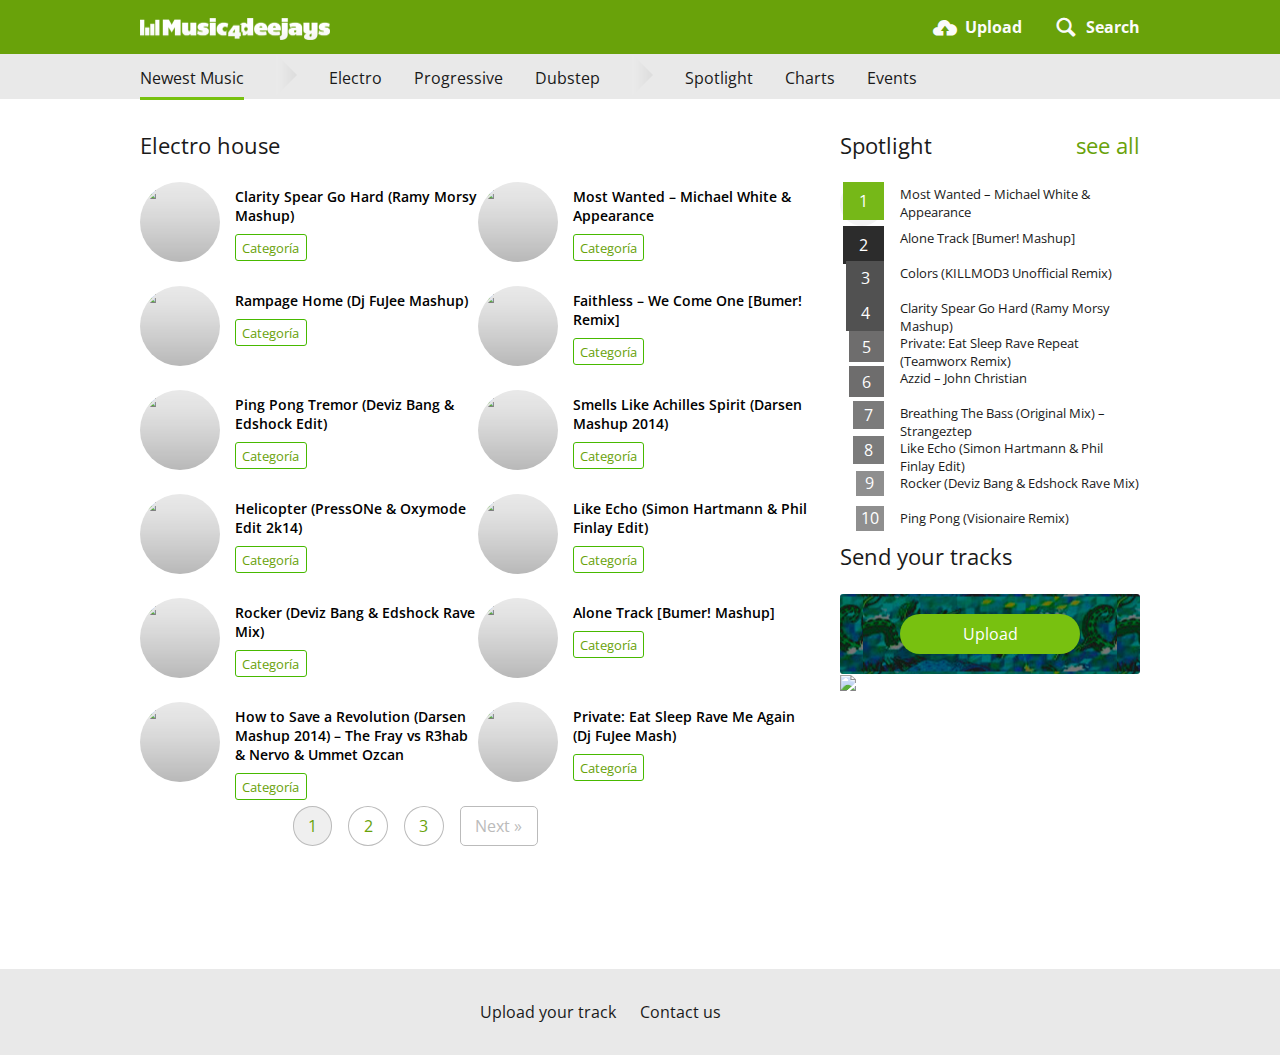
==== category.html @ d6970b84 "Pagination + category.html" ====
<!Doctype html>
<html>
<head>

	<title>Music4deejays.com</title>
	<meta charset="utf-8" />
	<meta name="description" content="Esto es una descripción" />
	<meta name="viewport" content="width=device-width, user-scalable=no, initial-scale=1.0, minimum-scale=1.0, maximum-scale=1.0">

	<link href='http://fonts.googleapis.com/css?family=Open+Sans:400,700' rel='stylesheet' type='text/css'>
	<link rel="stylesheet" type="text/css" href="normalize.css" />
	<link rel="stylesheet" type="text/css" href="style.css" />

</head>
<body>
 
	<header>
		<div class="container">
			<div class="logo">
				<a href="index.html"></a>
			</div>
          	<div class="options">
				<form id="search_form" role="search" method="get" action="http://music4deejays.com/" >
	            	<input type="text" value="" id="campo" name="s" id="s" placeholder="Write something..." autocomplete="off" />
	             	<input type="button" type="submit" value="Search" id="icono" />
	          	</form>
          		<ul>
          			<li id="upload">
          				<a href="">
          					<span class="icon-upload"></span>
          					<p>
          						Upload
          					</p>
          				</a>
          			</li>
           			<li id="open_search_form">
          				<a href="#">
          					<span class="icon-search"></span>
          					<p>
          						Search
          					</p>
          				</a>
          			</li>
          		</ul>  
			</div>
		</div>
	</header>

	<nav>
		<ul>
			<li class="selected">
				<a href="index.html">Newest Music</a>
			</li>

			<div class="divide_header"></div>

			<li>
				<a href="category.html">Electro</a>
			</li>
			<li>
				<a href="category.html">Progressive</a>
			</li>
			<li>
				<a href="category.html">Dubstep</a>
			</li>

			<div class="divide_header"></div>

			<li>
				<a href="spotlight.html">Spotlight</a>
			</li>
			<li>
				<a href="charts.html">Charts</a>
			</li>
			<li>
				<a href="events.html">Events</a>
			</li>
		</ul>
	</nav>


    <main id="content">

        <div class="box_middle">
        <section class="left">

            <div class="section_title">
                <h1>
                    Electro house                </h1>
            </div>

            <!-- CATEGORY -->

                                    <article class="song">
                <a href="http://music4deejays.com/clarity-spear-go-hard-ramy-morsy-mashup-sick-individuals-zedd-ftampa-steve-forest-vs-quintino/">

                                        
                    <div class="image">
                        <span class="gradient"></span>
                        <img src="http://music4deejays.com/wp-content/uploads/2014/05/211472.jpg" />
                    </div>
                    <div class="info">
                        <h2>
                            Clarity Spear Go Hard (Ramy Morsy Mashup)                        </h2>
                        <p>
                            <a href="category.html">
                                Categoría
                            </a>
                        </p>
                    </div>
                </a>
            </article>
                                                <article class="song">
                <a href="http://music4deejays.com/most-wanted-michael-white-appearance/">

                                        
                    <div class="image">
                        <span class="gradient"></span>
                        <img src="http://music4deejays.com/wp-content/uploads/2014/05/artworks-000057449940-k8b0wc-t500x500.jpg" />
                    </div>
                    <div class="info">
                        <h2>
                            Most Wanted &#8211; Michael White &#038; Appearance                        </h2>
                        <p>
                            <a href="category.html">
                                Categoría
                            </a>
                        </p>
                    </div>
                </a>
            </article>
                                                <article class="song">
                <a href="http://music4deejays.com/stefan-dabruck-penelope-austin-varn-rampage-home-dj-fujee-mashup/">

                                        
                    <div class="image">
                        <span class="gradient"></span>
                        <img src="http://music4deejays.com/wp-content/uploads/2014/06/artworks-000081136229-ffbh1i-t500x500.jpg" />
                    </div>
                    <div class="info">
                        <h2>
                            Rampage Home (Dj FuJee Mashup)                        </h2>
                        <p>
                            <a href="category.html">
                                Categoría
                            </a>
                        </p>
                    </div>
                </a>
            </article>
                                                <article class="song">
                <a href="http://music4deejays.com/faithless-we-come-one-bumer-remix/">

                                        
                    <div class="image">
                        <span class="gradient"></span>
                        <img src="http://music4deejays.com/wp-content/uploads/2014/05/artworks-000073325190-tkkmja-t500x500.jpg" />
                    </div>
                    <div class="info">
                        <h2>
                            Faithless &#8211; We Come One [Bumer! Remix]                        </h2>
                        <p>
                            <a href="category.html">
                                Categoría
                            </a>
                        </p>
                    </div>
                </a>
            </article>
                                                <article class="song">
                <a href="http://music4deejays.com/ping-pong-tremor-deviz-bang-edshock-edit/">

                                        
                    <div class="image">
                        <span class="gradient"></span>
                        <img src="http://music4deejays.com/wp-content/uploads/2014/05/ping-pong-tremor-deviz-bang-edshock-edit_large1.jpg" />
                    </div>
                    <div class="info">
                        <h2>
                            Ping Pong Tremor (Deviz Bang &#038; Edshock Edit)                        </h2>
                        <p>
                            <a href="category.html">
                                Categoría
                            </a>
                        </p>
                    </div>
                </a>
            </article>
                                                <article class="song">
                <a href="http://music4deejays.com/smells-like-achilles-spirit-darsen-mashup-2014/">

                                        
                    <div class="image">
                        <span class="gradient"></span>
                        <img src="http://music4deejays.com/wp-content/uploads/2014/05/artworks-000077849774-cfu9yg-t200x200.jpg" />
                    </div>
                    <div class="info">
                        <h2>
                            Smells Like Achilles Spirit (Darsen Mashup 2014)                        </h2>
                        <p>
                            <a href="category.html">
                                Categoría
                            </a>
                        </p>
                    </div>
                </a>
            </article>
                                                <article class="song">
                <a href="http://music4deejays.com/martin-garrix-firebeatz-helicopter-pressone-oxymode-edit-2k14/">

                                        
                    <div class="image">
                        <span class="gradient"></span>
                        <img src="http://music4deejays.com/wp-content/uploads/2014/05/0817865af1bcb5b65c0c0b4fa8625a59.jpg" />
                    </div>
                    <div class="info">
                        <h2>
                            Helicopter (PressONe &#038; Oxymode Edit 2k14)                        </h2>
                        <p>
                            <a href="category.html">
                                Categoría
                            </a>
                        </p>
                    </div>
                </a>
            </article>
                                                <article class="song">
                <a href="http://music4deejays.com/blasterjaxx-vs-nicky-romero-nervo-like-echo-simon-hartmann-phil-finlay-edit/">

                                        
                    <div class="image">
                        <span class="gradient"></span>
                        <img src="http://music4deejays.com/wp-content/uploads/2014/05/af587cbc0493f1d29f5654618cff2482.jpg" />
                    </div>
                    <div class="info">
                        <h2>
                            Like Echo (Simon Hartmann &#038; Phil Finlay Edit)                        </h2>
                        <p>
                            <a href="category.html">
                                Categoría
                            </a>
                        </p>
                    </div>
                </a>
            </article>
                                                <article class="song">
                <a href="http://music4deejays.com/rocker-deviz-bang-edshock-rave-mix/">

                                        
                    <div class="image">
                        <span class="gradient"></span>
                        <img src="http://music4deejays.com/wp-content/uploads/2014/05/rocker-deviz-bang-edshock-rave-mix_large.jpg" />
                    </div>
                    <div class="info">
                        <h2>
                            Rocker (Deviz Bang &#038; Edshock Rave Mix)                        </h2>
                        <p>
                            <a href="category.html">
                                Categoría
                            </a>
                        </p>
                    </div>
                </a>
            </article>
                                                <article class="song">
                <a href="http://music4deejays.com/alone-track-bumer-mashup-armin-van-buuren-sander-van-doorn-firebeatz/">

                                        
                    <div class="image">
                        <span class="gradient"></span>
                        <img src="http://music4deejays.com/wp-content/uploads/2014/05/artworks-000076720924-6m9kg2-t500x500.jpg" />
                    </div>
                    <div class="info">
                        <h2>
                            Alone Track [Bumer! Mashup]                        </h2>
                        <p>
                            <a href="category.html">
                                Categoría
                            </a>
                        </p>
                    </div>
                </a>
            </article>
                                                <article class="song">
                <a href="http://music4deejays.com/how-to-save-a-revolution-darsen-mashup-2014-the-fray-vs-r3hab-nervo-ummet-ozcan/">

                                        
                    <div class="image">
                        <span class="gradient"></span>
                        <img src="http://music4deejays.com/wp-content/uploads/2014/05/artworks-000069917016-l5auhv-t200x200.jpg" />
                    </div>
                    <div class="info">
                        <h2>
                            How to Save a Revolution (Darsen Mashup 2014) &#8211; The Fray vs R3hab &#038; Nervo &#038; Ummet Ozcan                        </h2>
                        <p>
                            <a href="category.html">
                                Categoría
                            </a>
                        </p>
                    </div>
                </a>
            </article>
                                                <article class="song">
                <a href="http://music4deejays.com/eat-sleep-rave-me-again-dj-fujee-mash-fatboy-slim-vs-dimitri-vegas-like-mike-ummet-ozcan-vs-john-newman/">

                                        
                    <div class="image">
                        <span class="gradient"></span>
                        <img src="http://music4deejays.com/wp-content/uploads/2014/05/601ce50390fc8edb1afc1bbad7e15e24-e1400696045914.jpg" />
                    </div>
                    <div class="info">
                        <h2>
                            Private: Eat Sleep Rave Me Again (Dj FuJee Mash)                        </h2>
                        <p>
                            <a href="category.html">
                                Categoría
                            </a>
                        </p>
                    </div>
                </a>
            </article>
                                    
            <!-- pagination -->
<div class="pagination">
	<span class='page-numbers current'>1</span>
<a class='page-numbers' href='http://music4deejays.com/electro/page/2/'>2</a>
<a class='page-numbers' href='http://music4deejays.com/electro/page/3/'>3</a>
<a class="next page-numbers" href="http://music4deejays.com/electro/page/2/">Next &raquo;</a></div>
<!-- /pagination -->

        </section>
        <section class="right">

            <div class="box">

                <div class="section_title">
                    <h1>
                        Spotlight
                        <a href="http://music4deejays.com/spotlight">
                            see all
                        </a>
                    </h1>
                </div> 
                <ul class="top_list">

                     
                    <li>
                        <a href="http://music4deejays.com/most-wanted-michael-white-appearance/">
                            <div class="image">
                                <span class="position">1</span>
                                <span class="gradient"></span> 
                            </div>
                            <div class="info">
                                <h2>
                                    Most Wanted &#8211; Michael White &#038; Appearance                                </h2>
                            </div>
                        </a>
                    </li>

                     
                    <li>
                        <a href="http://music4deejays.com/alone-track-bumer-mashup-armin-van-buuren-sander-van-doorn-firebeatz/">
                            <div class="image">
                                <span class="position">2</span>
                                <span class="gradient"></span> 
                            </div>
                            <div class="info">
                                <h2>
                                    Alone Track [Bumer! Mashup]                                </h2>
                            </div>
                        </a>
                    </li>

                     
                    <li>
                        <a href="http://music4deejays.com/colors-killmod3-unofficial-remix-tritonal-paris-blohm-feat-sterling-fox/">
                            <div class="image">
                                <span class="position">3</span>
                                <span class="gradient"></span> 
                            </div>
                            <div class="info">
                                <h2>
                                    Colors (KILLMOD3 Unofficial Remix)                                </h2>
                            </div>
                        </a>
                    </li>

                     
                    <li>
                        <a href="http://music4deejays.com/clarity-spear-go-hard-ramy-morsy-mashup-sick-individuals-zedd-ftampa-steve-forest-vs-quintino/">
                            <div class="image">
                                <span class="position">4</span>
                                <span class="gradient"></span> 
                            </div>
                            <div class="info">
                                <h2>
                                    Clarity Spear Go Hard (Ramy Morsy Mashup)                                </h2>
                            </div>
                        </a>
                    </li>

                     
                    <li>
                        <a href="http://music4deejays.com/eat-sleep-rave-repeat-teamworx-remix-fatboy-slim-riva-starr/">
                            <div class="image">
                                <span class="position">5</span>
                                <span class="gradient"></span> 
                            </div>
                            <div class="info">
                                <h2>
                                    Private: Eat Sleep Rave Repeat (Teamworx Remix)                                </h2>
                            </div>
                        </a>
                    </li>

                     
                    <li>
                        <a href="http://music4deejays.com/azzid-john-christian-original/">
                            <div class="image">
                                <span class="position">6</span>
                                <span class="gradient"></span> 
                            </div>
                            <div class="info">
                                <h2>
                                    Azzid &#8211; John Christian                                </h2>
                            </div>
                        </a>
                    </li>

                     
                    <li>
                        <a href="http://music4deejays.com/breathing-the-bass-original-mix-strangeztep/">
                            <div class="image">
                                <span class="position">7</span>
                                <span class="gradient"></span> 
                            </div>
                            <div class="info">
                                <h2>
                                    Breathing The Bass (Original Mix) &#8211; Strangeztep                                </h2>
                            </div>
                        </a>
                    </li>

                     
                    <li>
                        <a href="http://music4deejays.com/blasterjaxx-vs-nicky-romero-nervo-like-echo-simon-hartmann-phil-finlay-edit/">
                            <div class="image">
                                <span class="position">8</span>
                                <span class="gradient"></span> 
                            </div>
                            <div class="info">
                                <h2>
                                    Like Echo (Simon Hartmann &#038; Phil Finlay Edit)                                </h2>
                            </div>
                        </a>
                    </li>

                     
                    <li>
                        <a href="http://music4deejays.com/rocker-deviz-bang-edshock-rave-mix/">
                            <div class="image">
                                <span class="position">9</span>
                                <span class="gradient"></span> 
                            </div>
                            <div class="info">
                                <h2>
                                    Rocker (Deviz Bang &#038; Edshock Rave Mix)                                </h2>
                            </div>
                        </a>
                    </li>

                     
                    <li>
                        <a href="http://music4deejays.com/ping-pong-visionaire-remix/">
                            <div class="image">
                                <span class="position">10</span>
                                <span class="gradient"></span> 
                            </div>
                            <div class="info">
                                <h2>
                                    Ping Pong (Visionaire Remix)                                </h2>
                            </div>
                        </a>
                    </li>

                    
                </ul>
            </div>

            <div class="box">
                <h3>
                    Send your tracks 
                </h3>
                <div class="upload_tracks">
                    <a href="">
                        Upload
                    </a>
                </div>
            </div>




            <aside id="anuncio">
                <figure>
                    <img src="http://aeps-rj.com.br/wp-content/uploads/2013/08/no-banner-300x250.jpg" />
                </figure>
            </aside> 

        </section>
        </div>


        

	</main>



	<footer>
		<ul>
			<li>
				<a href="upload.html">
					Upload your track
				</a>
			</li>
			<li>
				<a href="contact.html">
					Contact us
				</a>
			</li>
		</ul>
	</footer>

    <script src="http://code.jquery.com/jquery-1.11.0.min.js"></script>
    <!-- jQuery easing plugin - VERY IMPORTANT -->
    <script type="text/javascript" src="http://music4deejays.com/wp-content/themes/music4deejays_theme/static/js/jquery.easing.1.3.js"></script>
    <!-- DDSlider jQuery Plugin - VERY IMPORTANT -->
    <script type="text/javascript" src="http://music4deejays.com/wp-content/themes/music4deejays_theme/static/js/jquery.DDSlider.min.js"></script>

	
	<script src="js/effets.js"></script>
 
</body>
</html>
---- style.css ----
@font-face {
	font-family: 'icomoon';
	src:url('fonts/icomoon.eot?7apr5t');
	src:url('fonts/icomoon.eot?#iefix7apr5t') format('embedded-opentype'),
		url('fonts/icomoon.woff?7apr5t') format('woff'),
		url('fonts/icomoon.ttf?7apr5t') format('truetype'),
		url('fonts/icomoon.svg?7apr5t#icomoon') format('svg');
	font-weight: normal;
	font-style: normal;
}

[class^="icon-"], [class*=" icon-"] {
	font-family: 'icomoon';
	speak: none;
	font-style: normal;
	font-weight: normal;
	font-variant: normal;
	text-transform: none;
	line-height: 1;

	/* Better Font Rendering =========== */
	-webkit-font-smoothing: antialiased;
	-moz-osx-font-smoothing: grayscale;
}

.icon-search:before {
	content: "\e600";
}
.icon-upload:before {
	content: "\e601";
}

/* 404 ERROR
--------------------------------------------------------------------------------------- */

.error_wrap 
{ 
	width: 400px; 
	height: 345px; 
	top:50%; 
	left: 50%; 
	margin-top: -172.5px; 
	margin-left: -200px; 
	position: fixed; 
	float: left; 
	clear: both; 
}
.error 
{ 
	width: 400px; 
	height: 475px; 
	margin:0 auto; 
}
.imagen_wave_error 
{ 
	width: 100%; 
	height: 180px; 
	float: left; 
	background:url(images/404_wave.png) 50% 50% no-repeat; 
} 
.info_error 
{ 
	width: 100%;  
	float: left; 
	margin-top: 1.5em; 
} 
.info_error h1 
{ 
	width: 100%; 
	text-align: center; 
	float: left; 
	font:30px "Open Sans", "tahoma"; 
	color: #444; 
	line-height: normal; 
	margin-bottom: 0.6em; 
} 
.info_error p 
{ 
	width: 100%; 
	color: #292828; 
	text-align: justify; 
	font:16px "Open Sans"; 
	line-height: 
	normal; 
	float: left; 
	margin-bottom: 1em; 
} 
.info_error p a 
{ 
	width: 100%; 
	text-align: center; 
	text-decoration: underline; 
} 
.info_error p:last-child 
{ 
	text-align: center; 
} 

.footer_reducido_wrap { width:100%; height:28px; float:left; background:#e2e2e2; border-top:1px solid #b8b8b8; clear:both; position:fixed; bottom:0; z-index:100; }
.footer_reducido { width:350px; height: 28px; margin:0 auto; }
.footer_reducido ul { width:350px; float: left; margin-top:8px;  }
.footer_reducido ul li {  float: left; list-style: none; margin-right: 15px; }
.footer_reducido ul li a { font:11px arial; float: left; list-style: none;  }
.footer_reducido ul li a p { font:12px arial; color:#797979; float: left; list-style: none;   }

/* Comun
--------------------------------------------------------------------------------------- */

body
{
	color: #1a1a1a;
	font-size: 16px;
	font-family: 'Open Sans', sans-serif;
}
h1, h2, h3, p, a, ul, li, aside, figure
{
	margin: 0;
	line-height: normal;
	padding: 0;
}
ul
{
	list-style: none;
}
a, a:hover
{
	color: #0067d0; /* #6eba01 */ 
	color: #6eba01; /* #2c7ab1 */ 
	color: #69A20A;
	text-decoration: none;
	outline: 0;
}
header
{	
	width: 100%; 
	background: #78c110; /* #0067d0 */
	background: #69A20A;
	display: block;
	float: left;
	position: relative;
}
header .container
{
	margin: 0 1em; 
}
header .container .logo
{
	width: 190px;
	height: 22.5px; 
	float: left;
	background:url(images/logo.png) 50% 50% no-repeat;
	background-size: 100% auto;
	margin-top: 1.1em;
}
header .container .logo a
{
	width: 100%;
	height: 100%;
	float: left;
}
header .container .options
{ 
	height: 100%; 
	overflow: hidden; 
	float: right; 
	margin-right: -1em;
}
header .container .options #search_form
{
	width: 100%;
	height: 100%; 
	left: 0;
	top: 0;
	position: absolute;
	background: #1a1a1a; 
	float: left;
	display: none;
}
header .container .options #search_form input
{
	width: 75%; 
	text-align: center;
	margin: 0.4em;
	margin-right: 0;
	padding: 0.6em 0;
	float: left;
	outline: 0;
	border: 0;
	border-radius: 0;
}
header .container .options #search_form input[type="button"]
{
	width: 20%;
	float: left; 
	color: #76b818;
	background: transparent;
}
header .container .options ul
{ 
	height: 100%;  
	float: left; 
}
header .container .options ul li:first-child
{
	border-left: 0;
	padding-left: 0;
	margin-left: 0;
}
header .container .options ul li:last-child
{ 
	margin-right: 0;
}
header .container .options ul li .separador
{
	width: 2px;
	height: 100%;
	float: left;
	background: #6aa615; 
}
header .container .options ul li
{  
	float: left;  
	border-left: 0;
}
header .container .options ul li a
{ 
	float: left;
	padding: 1em 1em;
	-webkit-tap-highlight-color: rgba(201, 224, 253, 0);
}
header .container .options ul li a span
{ 
	font-size: 1.5em;
	height: 22px; 
	float: left;
	color: #fbfbfb;
}
header .container .options ul li a p
{ 
	float: left;
	font-size:1em; 
	color: #fbfbfb;
	margin-left: 0.5em;
	font-weight: bold;
}
nav 
{	
	width: 100%; 
	height: 45px;
	background: #e9e9e9;
	display: block;
	float: left;
	position: relative;
}
nav ul
{	
	margin: 0 1em;
}
nav ul .divide_header
{
	width: 21px;
	height: 42px;
	float: left;
	margin-right: 1em;
	background: url(images/menu_pala.png);
}
nav ul li
{	
	float: left; 
	margin-right: 1em;
}
nav ul li.selected a ,
nav ul li.selected a:hover
{	
	padding: 0.8em 0;
	padding-bottom: 0.5em;
	border-bottom: 3px solid #78c110; /* #0067d0 */
} 
nav ul li
{	
	float: left;
	height: 98%;
	margin-right: 1em;
}
nav ul li a 
{	
	float: left;
	padding: 0.8em 0;
	font-size: 1em;
	color: #1a1a1a;
} 
#content
{
	width: auto;
	margin: 0; 
}
#content .section_title 
{
	width: 100%;
	float: left;  
	margin-bottom: 1.3em;
}
#content .section_title h1
{
	font-size: 1.4em;
	font-weight: normal;
	padding: 0 1em; 
}
#content .section_title#tag h1
{
	font-size: 2.7em;
	font-weight: normal;
}
#content .section_title#tag h1 span
{
	color: #69a20a;
	margin-right: 0.2em;
}
#content .section_title h1 a
{
	float: right;
}
#content .box_middle
{
	width: 100%;
	float: left;
	clear: both;
	margin-bottom: 1.3em;
}
#content .left
{
	width: 100%;
	float: left;
}
/***
* Slider
**/
#content #featured_home 
{
	width: 100%;
	height: 300px;
	overflow: hidden;
	float: left;
	clear: both;
	background: #f4f4f4;
}
#content #featured_home .box
{
	width: 337px;
	height: 100%;
	background: #f1f1f1; 
	overflow: hidden;
	float: left;
	position: relative;
}  
#content #featured_home .box .image
{
	width: 100%;
	height: 100%;
	position: absolute;
	float: left;
	top:0;
	left: 0;
	z-index: 0;
}
#content #featured_home .box .image img
{
	width: 100%; 
	margin-top: -11%
}
#content #featured_home .box .image .gradient
{
	width: 100%;
	height: 100%;
	background: url(images/gradient_two.png) 0% 100% repeat-x;
	position: absolute;
	float: left;
	top:0;
	left: 0;
	z-index: 0;
}
#content #featured_home .box a
{
	width: 100%; 
	float: left; 
} 
#content #featured_home .box .info
{ 
	float: left;
	position: absolute;
	bottom:0.9em;
	left: 1em;
	right: 1em;
}
#content #featured_home .box .info h2
{ 
	width: 100%; 
	float: left;
	color: #f5f5f5;
	font-size: 1em;
	font-weight: normal;
	text-shadow: 1px 1px 2px rgba(0, 0, 0, 0.84);
}
#content #featured_home .box .info p
{ 
	width: 100%; 
	float: left;
	color: #fff;
	font-size: 0.8em;
	color: #97d135;
	font-weight: normal;
	text-shadow: 1px 1px 2px rgba(0, 0, 0, 0.84);
}
/***
* Song
**/
#content .song
{
	width: 100%; 
	float: left;
	position: relative;
	margin-bottom: 1em;
	padding-bottom: 1em;
	border-bottom: 1px solid #d1d1d1;
}
#content .song a
{
	width: 100%;
	float: left;
	-webkit-tap-highlight-color: rgba(201, 224, 253, 0);
}
#content .song .image
{
	margin-left: 1em;
	width: 80px;
	height: 80px; 
	float: left;
	text-align: left;
	position: relative;
	overflow: hidden;
	background: #e9e9e9;
	border-radius: 100%;
	z-index: 10;
}
#content .song .image img
{
	height: 100%; 
	margin: 0%; 
}
#content .song .image .gradient
{
	width: 100%;
	height: 100%; 
	position: absolute;
	top: 0;
	left: 0; 
	background: url(images/gradient.png);
}
#content .song .info
{
	left: 112px;
	right: 1em;
	position: absolute;
	float: right;
	text-align: left;
}
#content .song .info h2
{
	width: 100%; 
	float: left;
	clear: both;
	font-size: 0.9em; 
	font-weight: 600;
	color: #000;
}
#content .song .info p:hover
{
	background: #47b900; /* #0067d0 */
}
#content .song .info p:hover a
{
	color: #fff; 
}
#content .song .info p
{
	width: auto; 
	float: left;
	clear: both;
	padding: 0;
	margin: 0;
	padding: 0.2em 0.4em;
	border-radius: 3px;
	margin-top: 0.6em;
	border:1px solid #47b900; /* #0067d0 */
}
#content .song .info p a
{
	width: auto;
	float: left;
	clear: both;
	font-size: 0.8em;  
}

/***
* Pagination
**/
#content .pagination_wrap
{
	width: 100%;
	float: left;
	clear: both; 
	margin-top: 2em;
	margin-bottom: 1em;
}
#content .pagination
{
	margin:0 auto;
	width: 370px;
}
#content .pagination .page-numbers
{
	float: left;
	padding: 0.5em 0.9em; 
	margin-right: 1em;
	border-radius: 100%;
	border:1px solid #bbbbbb;
}
#content .pagination .page-numbers:hover
{
	background: #f7f7f7;
}
#content .pagination .current
{
	background: #efefef;
	color: #69a20a;
}
#content .pagination .last ,
#content .pagination .next
{
	float: left;
	padding: 0.5em 0.9em;
	border:1px solid #bbbbbb;
	margin-right: 1em;
	border-radius: 5px;
	color: #bbbbbb;
}
#content .pagination .last:hover ,
#content .pagination .next:hover
{
	background: #dfdfdf; 
	color: #1a1a1a;
}


#content #anuncio_large
{
	width: 100%;
	float: left;
	clear: both;
	border-top: 2px solid #f4f4f4;
	border-bottom: 2px solid #f4f4f4;
	margin:2em 0;
	padding: 2em 0;
}

#content .right
{
	display: none;
	float: right; 
}
#content .right #anuncio
{
	width: 300px;
	height: 250px;
	margin-bottom: 1.5em;
	float: left;
	clear: both;
}
#content .right .box
{
	width: 300px;
	float: left;
	clear: both;
}
#content .right .box h3
{
	width: 300px;
	font-size:1.4em;
	font-weight: normal;
	margin-bottom: 1em;
	float: left;
	clear: both;
}
#content .right .box h3 a
{
	float: right;
}
#content .right .top_list
{
	width: 100%;
	float: left; 
}


#content .right .top_list li
{
	width: 100%;
	height: auto;
	min-height: 35px; 
	float: left;
	margin-bottom: 0.8em; 
	margin-bottom: 0; 
	position: relative;
}
#content .right .top_list li:hover
{
	background: #f4f4f4;
}
#content .right .top_list li:hover .image .position
{
	background: #6eac16;
}
#content .right .top_list li a 
{
	width: 100%;
	height: 100%;
	float: left; 
}
#content .right .top_list li:first-child .image img
{
	display: block;
}
#content .right .top_list li:first-child .image
{
	width: 44px;
	height: 44px;
	float: left; 
	background: #f4f4f4;
	border-radius: 100%;
	position: relative; 
}
#content .right .top_list li .image
{
	width: 44px;
	background: red; 
	float: left;  
	border-radius:0;
	position: relative; 
}
#content .right .top_list li .image .position
{
	width: 25px;
	height: auto;  
	float: right;   
	text-align: center;
	background:#2c2c2c;  
	position: absolute;
	right: 0px;
	z-index: 10;
	font-size:1em;
	color: #fff;
}
#content .right .top_list li:first-child .image .position
{ 
	padding: 0.5em;
	background:#76b818;  
}
#content .right .top_list li:nth-child(2) .image .position 
{
	padding: 0.5em;
}
#content .right .top_list li:nth-child(3) .image .position ,
#content .right .top_list li:nth-child(4) .image .position
{  
	padding: 0.4em;
	background:#515151;  
}
#content .right .top_list li:nth-child(5) .image .position ,
#content .right .top_list li:nth-child(6) .image .position
{ 
	
	padding: 0.3em;
	background:#6e6d6d;  
}
#content .right .top_list li:nth-child(7) .image .position ,
#content .right .top_list li:nth-child(8) .image .position
{ 
	padding: 0.2em;
	background:#7b7b7b;  
}
#content .right .top_list li:nth-child(9) .image .position ,
#content .right .top_list li:nth-child(10) .image .position
{ 
	padding: 0.1em;
	background:#8f8f8f;  
} 
#content .right .top_list li .info
{
	position: absolute;
	top: 0.2em;
	left: 60px;
	right: 0;
	text-align: left;
}
#content .right .top_list li .info h2
{
	width: 100%;
	float: left;
	text-align: left;
	font-size:0.8em;
	font-weight: normal;
	color: #1a1a1a;
}
#content .box .upload_tracks
{
	width: 300px;
	height: 80px;
	background: url(images/bg_agregar.jpg) 50% 50% ;
	float: left;
	clear: both;
	border-radius: 3px;
}
#content .box .upload_tracks a
{ 
	width: 180px; 
	margin:20px 60px;
	height: 31px;
	float: left;
	background: #78c110;
	text-align: center;
	color: #fff;
	padding-top:9px;
	border-radius: 20px;
}
footer 
{	
	width: 100%;
	float: left;
	clear: both;
	padding: 2em 0;
	background: #e9e9e9;
}
footer ul
{	
	width: 320px;
	margin: 0 auto;
}
footer ul li
{	
	width: 50%;
	float: left;
}
footer ul li a
{	
	color: #1a1a1a;
}



@media all and (max-width: 600px) {
 	
	#content #featured_home 
	{
		height: 220px;
	}
	#content #featured_home .box:nth-child(1)
	{
		display: none;
	} 
	#content #featured_home .box:nth-child(2)
	{
		width: 100%;
	} 
	.error_wrap { 
		margin: 2em 0; 
	}
	.error 
	{
		margin: 0 1em;
	}
 	.imagen_wave_error 
 	{
 		height: 90px;
 		background-size: auto 100%;
 	}
	.slide_large 
	{ 
		height:220px; 
	}
	header .container .options ul li a p
	{
		display: none;
	}
	nav ul li 
	{
		margin-right: 1.5em;
	}
	nav ul .divide_header
	{
		display: none;
	}
	nav ul li:nth-child(2)
	{	
		display: none;
	}
	nav ul li:nth-child(3)
	{	
		display: none;
	}
	nav ul li:nth-child(4)
	{	
		display: none;
	}
	nav ul li:nth-child(5)
	{	
		display: none;
	}
	nav ul li:nth-child(7)
	{	
		display: none;
	}
	#content .song:last-child
	{
		margin-bottom: 0;
	}
}
@media all and (max-width: 700px) { 
	
	#content #featured_home .box .image img
	{
		width: 100%; 
		margin-top: -20%
	}
	#content #featured_home .box .info h2
	{
		font-size: 1.3em;
	}
	#content #featured_home .box .info p
	{
		font-size: 1em;
	}
	.error_wrap { 
		width: 100%; 
		height: auto; 
		float: left; 
		clear: both; 
		position: relative; 
		top:0; 
		left: 0; 
		margin: 4em 0; 
		margin-left:0; 
	}
	.error 
	{
		width: auto;
		height: auto;
		margin: 0 3em;
	}

	nav ul li
	{
		margin-right: 1em;
	}
	nav ul .divide_header
	{
		display: none;
	}
	#content .song .info h2
	{
		font-size: 1em;
	}
	#content .song .info p a
	{
		font-size: 1em;
	}

}
@media all and (min-width: 601px)  and (max-width: 1029px){


	#content #featured_home .box .image img
	{
		width: 100%; 
		margin-top: -30%
	}
	#content #featured_home .box:nth-child(1)
	{
		display: none;
	} 
	#content #featured_home .box:nth-child(2)
	{
		width: 100%;
	} 
	#content #featured_home .box .info h2
	{
		font-size: 1.3em;
	}
	#content #featured_home .box .info p
	{
		font-size: 1em;
	}
	#content .song
	{
		width: 50%;
	}
	#content .left .slider
	{ 
		height: 350px; 
	} 
	#content .song a .image
	{
		width: 115px;
		height: 115px;  
	}
	#content .song .info
	{
		left: 145px;
		right: 1em;
	}
	#content .song .info h2
	{
		font-size: 1.2em;
	}
	#content .song:last-child
	{
		margin-bottom: 0;
	}
	#content .song:nth-last-child(-n+2)
	{
		margin-bottom: 0;
	}

}
@media all and (min-width: 1030px) {
 
	header .container
	{
		width: 1000px;
		margin: 0 auto; 
	} 
	header .container .options #search_form
	{
		width: 250px;
		left: 0;
		top: 0;
		position: relative;
		background: transparent; 
		float: right;
		margin-right: 1.5em;
	} 
	header .container .options #search_form input
	{
		width: 100%; 
		text-align: center;
		margin: 0.4em;
		margin-right: 0;
		padding: 0.6em 0;
		float: left;
		outline: 0;
		border: 0;
		border-radius: 0;
	}
	header .container .options #search_form input[type="button"]
	{
		display: none;
	} 
	nav ul
	{
		width: 1000px;
		margin: 0 auto; 
	}
	nav ul li
	{	 
		margin-right: 2em;
	}
	nav ul .divide_header { 
		margin-right: 2em;
	}
	#content
	{
		width: 1000px;  
		margin: 0 auto;  
		padding-top: 130px;
		float: inherit;
	}
	#content .section_title h1
	{
		padding: 0;
	}
	#content .left
	{
		width: 675px;
	}
	#content .left .slider,
	#content .left .slide_large
	{ 
		height: 300px; 
	} 
	#content .left .slider .image img,
	#content .left .slide_large .image img
	{ 
		width: auto;
		height:100%; 
	}
	#content #featured_home .box:nth-child(2)
	{
		width: 361px;
		border-left: 1px solid #000;
		border-right: 1px solid #000;
	}
	#content #featured_home .box:nth-last-child(2),
	#content #featured_home .box:last-child
	{
		width: 300px;
		height: 50%;
		float: right;
	}
	#content .song
	{
		width: 50%;
		border-bottom: 0;
		margin-bottom: 0.5em;
	}
	#content .song .image
	{
		margin-left: 0;
	}
	#content .song .info
	{
		left: 95px;
		right: 0;
		top: 5px;
	}
	#content .right
	{
		width: 300px;
		display: block;
	}

}
@media all and (min-width: 1350px) {
 
	
	header .container
	{
		width: 1300px;
		margin: 0 auto; 
	}
	header .container .options
	{
		min-width: 300px;
		margin-right: 0; 
	}
	header .container .options #search_form
	{
		width: 250px;
		left: 0;
		top: 0;
		position: relative;
		background: transparent; 
		float: right;
	} 
	header .container .options #search_form input
	{
		width: 100%; 
		text-align: center;
		margin: 0.4em;
		margin-right: 0;
		padding: 0.6em 0;
		float: left;
		outline: 0;
		border: 0;
		border-radius: 0;
	}
	header .container .options #search_form input[type="button"]
	{
		display: none;
	} 
	nav ul
	{
		width: 820px; 
		margin: 0 auto; 
	}
	#content
	{
		width: 1300px;  
		margin: 0 auto;  
		padding-top: 130px; 
		float: inherit;
	}
	#content .section_title h1
	{
		padding: 0;
	}
	#content .left
	{
		width: 970px;
	}
	#content .left .slider,
	#content .left .slide_large
	{ 
		height: 350px; 
	}  
	#content #featured_home .box:nth-child(2) .image img
	{
		width: 100%; 
		margin-top: -23%
	}
	#content #featured_home .box:nth-child(1)
	{
		width:320px;
		border-left: 1px solid #000;
		border-right: 1px solid #000;
	}
	#content #featured_home .box:nth-child(2)
	{
		width:676px;
		border-left: 1px solid #000;
		border-right: 1px solid #000;
	}
	#content .song
	{
		width: 33%;
		border-bottom: 0;
		margin-bottom: 0.5em;
	}
	#content .song .image
	{
		margin-left: 0;
	}
	#content .song .info
	{
		left: 95px;
		right: 0;
		top: 5px;
	}
	#content .right
	{
		width: 300px;
		display: block;
	}
	footer
	{
		margin-top: 30px;
	}
}
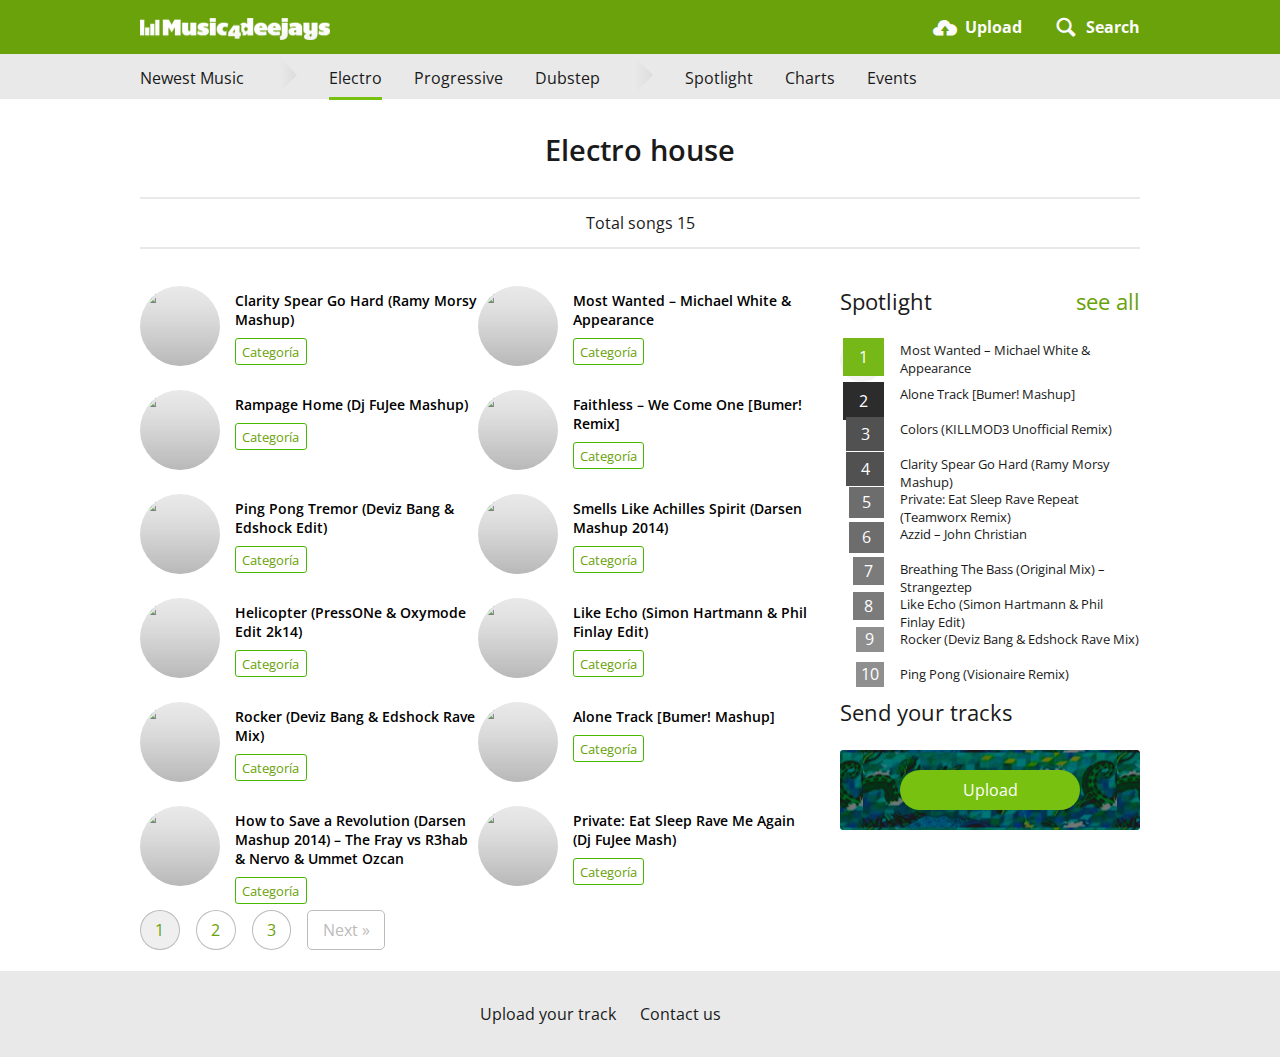
==== commit 2d992edf: "Edición de la página single" ====
--- a/category.html
+++ b/category.html
@@ -7,7 +7,7 @@
 	<meta name="description" content="Esto es una descripción" />
 	<meta name="viewport" content="width=device-width, user-scalable=no, initial-scale=1.0, minimum-scale=1.0, maximum-scale=1.0">
 
-	<link href='http://fonts.googleapis.com/css?family=Open+Sans:400,700' rel='stylesheet' type='text/css'>
+    <link href='http://fonts.googleapis.com/css?family=Open+Sans:400,700,600' rel='stylesheet' type='text/css'>
 	<link rel="stylesheet" type="text/css" href="normalize.css" />
 	<link rel="stylesheet" type="text/css" href="style.css" />
 
@@ -48,13 +48,13 @@
 
 	<nav>
 		<ul>
+			<li>
+				<a href="index.html">Newest Music</a>
+			</li>
+
+			<div class="divide_header"></div>
+
 			<li class="selected">
-				<a href="index.html">Newest Music</a>
-			</li>
-
-			<div class="divide_header"></div>
-
-			<li>
 				<a href="category.html">Electro</a>
 			</li>
 			<li>
@@ -81,20 +81,28 @@
 
     <main id="content">
 
+        <div class="box_middle">   
+            <div class="subsection_header">
+                <h1>
+                    Electro house
+                </h1>
+                <div class="options">
+                    <p>
+                        Total songs 15
+                    </p>
+
+                </div>
+            </div>
+        </div>
+
         <div class="box_middle">
         <section class="left">
-
-            <div class="section_title">
-                <h1>
-                    Electro house                </h1>
-            </div>
-
+ 
             <!-- CATEGORY -->
 
-                                    <article class="song">
-                <a href="http://music4deejays.com/clarity-spear-go-hard-ramy-morsy-mashup-sick-individuals-zedd-ftampa-steve-forest-vs-quintino/">
-
-                                        
+            <article class="song">
+                <a href="single.html">
+
                     <div class="image">
                         <span class="gradient"></span>
                         <img src="http://music4deejays.com/wp-content/uploads/2014/05/211472.jpg" />
@@ -111,7 +119,7 @@
                 </a>
             </article>
                                                 <article class="song">
-                <a href="http://music4deejays.com/most-wanted-michael-white-appearance/">
+                <a href="single.html">
 
                                         
                     <div class="image">
@@ -130,7 +138,7 @@
                 </a>
             </article>
                                                 <article class="song">
-                <a href="http://music4deejays.com/stefan-dabruck-penelope-austin-varn-rampage-home-dj-fujee-mashup/">
+                <a href="single.html">
 
                                         
                     <div class="image">
@@ -149,7 +157,7 @@
                 </a>
             </article>
                                                 <article class="song">
-                <a href="http://music4deejays.com/faithless-we-come-one-bumer-remix/">
+                <a href="single.html">
 
                                         
                     <div class="image">
@@ -168,7 +176,7 @@
                 </a>
             </article>
                                                 <article class="song">
-                <a href="http://music4deejays.com/ping-pong-tremor-deviz-bang-edshock-edit/">
+                <a href="single.html">
 
                                         
                     <div class="image">
@@ -187,7 +195,7 @@
                 </a>
             </article>
                                                 <article class="song">
-                <a href="http://music4deejays.com/smells-like-achilles-spirit-darsen-mashup-2014/">
+                <a href="single.html">
 
                                         
                     <div class="image">
@@ -206,7 +214,7 @@
                 </a>
             </article>
                                                 <article class="song">
-                <a href="http://music4deejays.com/martin-garrix-firebeatz-helicopter-pressone-oxymode-edit-2k14/">
+                <a href="single.html">
 
                                         
                     <div class="image">
@@ -225,7 +233,7 @@
                 </a>
             </article>
                                                 <article class="song">
-                <a href="http://music4deejays.com/blasterjaxx-vs-nicky-romero-nervo-like-echo-simon-hartmann-phil-finlay-edit/">
+                <a href="single.html">
 
                                         
                     <div class="image">
@@ -244,7 +252,7 @@
                 </a>
             </article>
                                                 <article class="song">
-                <a href="http://music4deejays.com/rocker-deviz-bang-edshock-rave-mix/">
+                <a href="single.html">
 
                                         
                     <div class="image">
@@ -263,7 +271,7 @@
                 </a>
             </article>
                                                 <article class="song">
-                <a href="http://music4deejays.com/alone-track-bumer-mashup-armin-van-buuren-sander-van-doorn-firebeatz/">
+                <a href="single.html">
 
                                         
                     <div class="image">
@@ -282,7 +290,7 @@
                 </a>
             </article>
                                                 <article class="song">
-                <a href="http://music4deejays.com/how-to-save-a-revolution-darsen-mashup-2014-the-fray-vs-r3hab-nervo-ummet-ozcan/">
+                <a href="single.html">
 
                                         
                     <div class="image">
@@ -301,7 +309,7 @@
                 </a>
             </article>
                                                 <article class="song">
-                <a href="http://music4deejays.com/eat-sleep-rave-me-again-dj-fujee-mash-fatboy-slim-vs-dimitri-vegas-like-mike-ummet-ozcan-vs-john-newman/">
+                <a href="single.html">
 
                                         
                     <div class="image">
@@ -499,14 +507,6 @@
             </div>
 
 
-
-
-            <aside id="anuncio">
-                <figure>
-                    <img src="http://aeps-rj.com.br/wp-content/uploads/2013/08/no-banner-300x250.jpg" />
-                </figure>
-            </aside> 
-
         </section>
         </div>
 
--- a/style.css
+++ b/style.css
@@ -294,6 +294,46 @@
 	width: auto;
 	margin: 0; 
 }
+#content .subsection_header
+{
+	width: 100%;
+	float: left;
+	clear: both; 
+}
+
+#content .subsection_header h1
+{
+	width: 100%;
+	float: left;
+	clear: both;
+	text-align: center;
+	font-size: 1.8em;
+	font-weight: 600;
+	padding-bottom: 0.1em;
+}
+#content .subsection_header h2
+{
+	width: 100%;
+	float: left;
+	clear: both;
+	text-align: center;
+	font-size: 1em;
+	font-weight: 400;
+}
+#content .subsection_header .options
+{
+	width: 100%;
+	float: left;
+	clear: both;
+	margin: 1.6em 0;
+	margin-bottom: 1em;
+	padding: 0.8em 0;
+	text-align: center;
+	font-size: 1em;
+	font-weight: normal;
+	border-top: 2px solid #e9e9e9;
+	border-bottom: 2px solid #e9e9e9;
+}
 #content .section_title 
 {
 	width: 100%;
@@ -502,6 +542,128 @@
 }
 
 /***
+* Single post
+**/
+#content .post_image
+{
+	width: 100%;
+	height: 291px;
+	float: left;
+	overflow: hidden;
+	position: relative;
+}
+#content .post_image img
+{
+	width: 100%;
+	margin-top: -25%;
+}
+#content .post_image .gradient
+{
+	width: 100%;
+	height: 100%;
+	position: absolute;
+	background: url(images/gradient.png) 0% 100% repeat-x;
+	z-index: 10;
+}
+#content .post_image .zoom_in
+{  
+	float: left; 
+	position: absolute;
+	bottom: 0em;
+	right: 0em;
+	z-index: 100;
+	padding: 1em;
+	cursor: pointer;
+}
+#content .post_image .zoom_in p
+{
+	float: left; 
+	padding: 0;
+	margin-top: 0.8em;
+	font-size: 1em;
+	color: #fff;  
+	opacity: 0.67;
+    filter: alpha(opacity=67); 
+}
+#content .post_image .zoom_in span
+{
+	width: 18px;
+	height: 18px;
+	margin-top: 0.8em;
+	margin-right: 0.1em;
+	margin-left: 0.5em;
+	float: left; 
+	background: url(images/btn_search.png);
+	background-size:100% auto; 
+	opacity: 0.67;
+    filter: alpha(opacity=67); 
+}
+#content .post_image .zoom_in span
+{
+	width: 18px;
+	height: 18px;
+	margin-top: 0.8em;
+	margin-right: 0.1em;
+	margin-left: 0.5em;
+	float: left; 
+	background: url(images/btn_search.png);
+	background-size:100% auto; 
+	opacity: 0.67;
+    filter: alpha(opacity=67); 
+}
+#content .post_tags
+{
+	width: 100%;
+	float: left;
+	clear: both;
+	text-align: left;
+}
+#content .post_tags a
+{
+	padding: 0.3em 0.6em;
+	border-radius: 2px;
+	background: #9d9c9c;
+}
+
+#content .modal
+{
+	width: 100%;
+	height: 100%;
+	float: left;
+	position: fixed;
+	top: 0;
+	left: 0;
+	z-index: 1000;
+	display: none;
+}
+#content .modal img
+{
+	width: 500px; 
+	position: absolute;
+	top: 50%;
+	left: 50%; 
+	z-index: 10;
+	margin-top:-250px;
+	margin-left:-250px;
+	-webkit-box-shadow: 0px 0px 11px 0px rgba(0, 0, 0, 0.37);
+	-moz-box-shadow:    0px 0px 11px 0px rgba(0, 0, 0, 0.37);
+	box-shadow:         0px 0px 11px 0px rgba(0, 0, 0, 0.37);
+}
+#content .modal span
+{
+	width: 100%;
+	height: 100%;
+	float: left; 
+	top: 0;
+	left: 0; 
+	background: #000;
+	opacity: 0.5;
+    filter: alpha(opacity=50); /* For IE8 and earlier */
+    
+}
+
+
+/***
 * Pagination
 **/
 #content .pagination_wrap
@@ -514,8 +676,7 @@
 }
 #content .pagination
 {
-	margin:0 auto;
-	width: 370px;
+	
 }
 #content .pagination .page-numbers
 {
@@ -534,7 +695,7 @@
 	background: #efefef;
 	color: #69a20a;
 }
-#content .pagination .last ,
+#content .pagination .prev ,
 #content .pagination .next
 {
 	float: left;
@@ -544,13 +705,12 @@
 	border-radius: 5px;
 	color: #bbbbbb;
 }
-#content .pagination .last:hover ,
+#content .pagination .prev:hover ,
 #content .pagination .next:hover
 {
 	background: #dfdfdf; 
 	color: #1a1a1a;
 }
-
 
 #content #anuncio_large
 {
